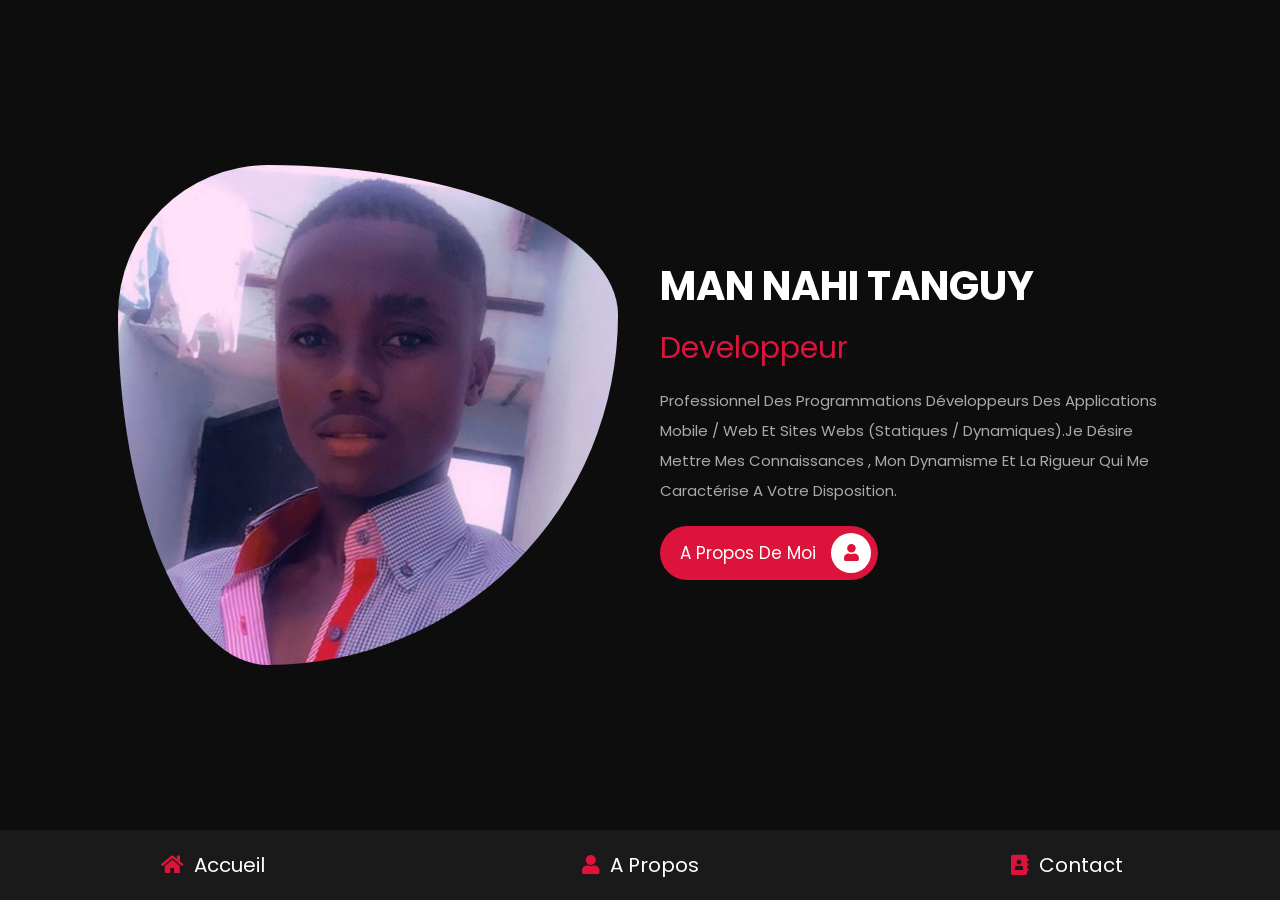
==== index.html @ 48108a49 "Add files via upload" ====
<!DOCTYPE html>
<html lang="fr">
<head>
    <meta charset="UTF-8">
    <meta http-equiv="X-UA-Compatible" content="IE=edge">
    <meta name="viewport" content="width=device-width, initial-scale=1.0">
    <link rel="shortcut icon" href="./images/logo.jpg" type="image/jpg">
    <title>Accueil mon cv</title>

    <!-- font awesome cdn link  -->
    <link rel="stylesheet" href="https://cdnjs.cloudflare.com/ajax/libs/font-awesome/5.15.4/css/all.min.css">

    <!-- custom css file link  -->
    <link rel="stylesheet" href="css/style.css">

</head>
<body>
    
<!-- navbar section starts  -->

<nav class="navbar">
    <a href="index.html"> <i class="fas fa-home"></i> <span>Accueil</span> </a>
    <a href="propos.html"> <i class="fas fa-user"></i> <span>A propos</span> </a>
    <a href="contact.html"> <i class="fas fa-address-book"></i> <span>contact</span> </a>
</nav>

<!-- navbar section ends -->

<!-- home section starts  -->

<section class="home">

    <div class="image">
        <img src="images/photo.jpg" alt="">
    </div>

    <div class="content">
        <div class="entete">
            <h3>MAN NAHI TANGUY</h3>
            <span>developpeur</span>
            <p>Professionnel des programmations développeurs des applications  mobile / web et sites webs (statiques / dynamiques).je désire mettre mes connaissances , mon dynamisme et la rigueur qui me caractérise a votre disposition. </p>
            <a href="propos.html" class="btn"> A propos de moi <i class="fas fa-user"></i> </a>
        </div>
    </div>

</section>

<!-- home section ends -->


</body>
</html>
---- css/style.css ----
@import url("https://fonts.googleapis.com/css2?family=Poppins:wght@100;300;400;500;600;700&display=swap");
* {
  font-family: 'Poppins', sans-serif;
  margin: 0;
  padding: 0;
  -webkit-box-sizing: border-box;
          box-sizing: border-box;
  text-decoration: none;
  outline: none;
  border: none;
  text-transform: capitalize;
}

html {
  font-size: 62.5%;
  overflow-x: hidden;
}

html::-webkit-scrollbar {
  width: 1rem;
}

html::-webkit-scrollbar-track {
  background: #0d0d0d;
}

html::-webkit-scrollbar-thumb {
  background: crimson;
  border-radius: 5rem;
}

body {
  background: #0d0d0d;
  padding-bottom: 6.5rem;
}
/*   entete pour anime nom et image*/
.entete {
 animation: entetes 2s  forwards;
}
@keyframes entetes {
  0%{
    transform: translateY(40rem) rotateY(-30deg) ;
  }
  100%{
    transform: translateY(0) rotateY(0);
    opacity: 1;
  }
  
}
.image{
  animation: secret 4s;
}
@keyframes secret {
  0%{
    transform: scale(1.2);
  }
  100%{
    transform: scale(1);
  }
  
}
/* animation cv et lettre de motivation */
.cv{
  animation: cvs 2s forwards;
}
.lm{
  animation: lms 2.4s forwards;
}
@keyframes cvs {
  0%{
    transform: translateY(27rem) rotateY(14deg);
  }
  100%{
    transform: translateY(0) rotateY(0);
    opacity: 1;
  }
  
}
@keyframes lms {
  0%{
    transform: translateY(-15rem) rotateY(21deg);
  }
  100%{
    transform: translateY(0) rotateY(0);
    opacity: 1;
  }
  
}
#pascal{
  height: 60px;
}
section {
  padding: 5rem 9%;
}

.heading {
  text-align: center;
  font-size: 6vw;
  color: #fff;
  margin-bottom: 3rem;
  text-transform: uppercase;
}

.heading span {
  text-transform: uppercase;
  color: crimson;
}

.btn {
  display: inline-block;
  margin-top: 1rem;
  border-radius: 5rem;
  background: crimson;
  padding: .7rem;
  font-size: 1.7rem;
  color: #fff;
  padding-left: 2rem;
}

.btn i {
  height: 4rem;
  width: 4rem;
  line-height: 4rem;
  font-size: 1.7rem;
  text-align: center;
  background: #fff;
  color: crimson;
  border-radius: 50%;
  margin-left: 1rem;
  -webkit-transition: .2s linear;
  transition: .2s linear;
}

.btn:hover i {
  margin-left: 2rem;
}

.navbar {
  position: fixed;
  bottom: 0;
  left: 0;
  right: 0;
  display: -webkit-box;
  display: -ms-flexbox;
  display: flex;
  z-index: 1000;
  -webkit-box-align: end;
      -ms-flex-align: end;
          align-items: flex-end;
}

.navbar a {
  padding: 2rem;
  font-size: 2rem;
  background: #1a1a1a;
  -webkit-box-flex: 1;
      -ms-flex: 1;
          flex: 1;
  color: #fff;
  text-align: center;
  -webkit-transition: .2s linear;
  transition: .2s linear;
}

.navbar a i {
  color: crimson;
  padding-right: .5rem;
}

.navbar a:hover {
  background: crimson;
  padding-bottom: 6rem;
}

.navbar a:hover i {
  color: #fff;
}

.home {
  display: -webkit-box;
  display: -ms-flexbox;
  display: flex;
  -webkit-box-align: center;
      -ms-flex-align: center;
          align-items: center;
  -ms-flex-wrap: wrap;
      flex-wrap: wrap;
  gap: 4rem;
  min-height: calc(100vh - 6.5rem);
}

.home .image {
  -webkit-box-flex: 1;
      -ms-flex: 1 1 42rem;
          flex: 1 1 42rem;
  text-align: center;
}

.home .image img {
  height: 50rem;
  width: 50rem;
  border-radius: 30% 70% 70% 30% / 30% 30% 70% 70%;
}

.home .content {
  -webkit-box-flex: 1;
      -ms-flex: 1 1 42rem;
          flex: 1 1 42rem;
}

.home .content h3 {
  color: #fff;
  font-size: 4rem;
  padding-bottom: .5rem;
}

.home .content span {
  font-size: 3rem;
  color: crimson;
  padding: .5rem 0;
  display: block;
}

.home .content p {
  font-size: 1.5rem;
  color: #aaa;
  padding: 1rem 0;
  line-height: 2;
}

.about .row {
  display: -webkit-box;
  display: -ms-flexbox;
  display: flex;
  -webkit-box-align: center;
      -ms-flex-align: center;
          align-items: center;
  -ms-flex-wrap: wrap;
      flex-wrap: wrap;
  gap: 2rem;
}

.about .row .info-container {
  -webkit-box-flex: 1;
      -ms-flex: 1 1 42rem;
          flex: 1 1 42rem;
}

.about .row .info-container h1 {
  font-size: 3rem;
  color: #fff;
  text-transform: uppercase;
  padding-bottom: 1rem;
}

.about .row .info-container .box-container {
  padding: 1rem 0;
  display: -webkit-box;
  display: -ms-flexbox;
  display: flex;
  -ms-flex-wrap: wrap;
      flex-wrap: wrap;
  gap: 2rem;
}

.about .row .info-container .box-container .box {
  -webkit-box-flex: 1;
      -ms-flex: 1 1 20rem;
          flex: 1 1 20rem;
}


.about .row .info-container .box-container .box h3 {
  font-size: 1.7rem;
  color: #fff;
  padding: 1rem 0;
  font-weight: normal;
}

.about .row .info-container .box-container .box h3 span {
  color: #aaa;
  font-weight: lighter;
}

.about .row .count-container {
  -webkit-box-flex: 1;
      -ms-flex: 1 1 42rem;
          flex: 1 1 42rem;
  display: -webkit-box;
  display: -ms-flexbox;
  display: flex;
  -ms-flex-wrap: wrap;
      flex-wrap: wrap;
  gap: 2rem;
}

.about .row .count-container .box {
  -webkit-box-flex: 1;
      -ms-flex: 1 1 20rem;
          flex: 1 1 20rem;
  padding: 3rem 4rem;
  border-radius: .5rem;
  background: #1a1a1a;
  -webkit-box-shadow: 0 0.5rem 1rem rgba(0, 0, 0, 0.7);
          box-shadow: 0 0.5rem 1rem rgba(0, 0, 0, 0.7);
}

.about .row .count-container .box h3 {
  font-size: 5rem;
  color: crimson;
}

.about .row .count-container .box p {
  font-size: 2rem;
  color: #aaa;
}

.skills .box-container {
  display: -ms-grid;
  display: grid;
  -ms-grid-columns: (minmax(16rem, 1fr))[auto-fit];
      grid-template-columns: repeat(auto-fit, minmax(16rem, 1fr));
  gap: 1.5rem;
}

.skills .box-container .box {
  padding: 2rem;
  text-align: center;
  -webkit-box-shadow: 0 0.5rem 1rem rgba(0, 0, 0, 0.7);
          box-shadow: 0 0.5rem 1rem rgba(0, 0, 0, 0.7);
  border-radius: .5rem;
  background: #1a1a1a;
}

.skills .box-container .box:hover {
  background: #fff;
}

.skills .box-container .box:hover h3 {
  color: #0d0d0d;
}

.skills .box-container .box img {
  height: 7rem;
  margin-bottom: 1rem;
}

.skills .box-container .box h3 {
  color: #fff;
  font-size: 1.7rem;
  font-weight: normal;
  text-transform: uppercase;
}

.education .box-container {
  display: -webkit-box;
  display: -ms-flexbox;
  display: flex;
  -ms-flex-wrap: wrap;
      flex-wrap: wrap;
}

.education .box-container .box {
  -webkit-box-flex: 1;
      -ms-flex: 1 1 40rem;
          flex: 1 1 40rem;
  margin-left: 2rem;
  padding-top: 0;
  padding-bottom: 0;
  padding-left: 3.5rem;
  padding-bottom: 3rem;
  border-left: 0.1rem solid #aaa;
  position: relative;
}

.education .box-container .box i {
  height: 4.5rem;
  width: 4.5rem;
  line-height: 4.5rem;
  font-size: 1.7rem;
  border-radius: 50%;
  background: crimson;
  color: #fff;
  text-align: center;
  position: absolute;
  top: -1rem;
  left: -2.5rem;
}

.education .box-container .box span {
  font-size: 1.7rem;
  color: #fff;
  border-radius: 5rem;
  padding: .5rem 1.5rem;
  background: #1a1a1a;
}

.education .box-container .box h3 {
  font-size: 2rem;
  padding: 1rem 0;
  color: #fff;
  padding-top: 3rem;
  font-weight: normal;
}

.education .box-container .box p {
  font-size: 1.5rem;
  color: #aaa;
  line-height: 2;
}

.contact .row {
  display: -webkit-box;
  display: -ms-flexbox;
  display: flex;
  -webkit-box-align: center;
      -ms-flex-align: center;
          align-items: center;
  -ms-flex-wrap: wrap;
      flex-wrap: wrap;
  gap: 2rem;
}

.contact .row .info-container {
  width: 40rem;
}

.contact .row .info-container h1 {
  font-size: 3rem;
  text-transform: uppercase;
  color: #fff;
  padding-bottom: 1rem;
}

.contact .row .info-container p {
  font-size: 1.5rem;
  line-height: 2;
  color: #aaa;
  padding: 1rem 0;
}

.contact .row .info-container .box-container {
  padding: 2rem 0;
}

.contact .row .info-container .box-container .box {
  display: -webkit-box;
  display: -ms-flexbox;
  display: flex;
  gap: 2rem;
  padding: 1rem 0;
}

.contact .row .info-container .box-container .box i {
  font-size: 3rem;
  color: crimson;
}

.contact .row .info-container .box-container .box h3 {
  font-size: 2rem;
  color: #fff;
}

.contact .row .info-container .share a {
  font-size: 2rem;
  height: 4.5rem;
  width: 4.5rem;
  line-height: 4.5rem;
  border-radius: 50%;
  background: #1a1a1a;
  color: #fff;
  text-align: center;
  margin-right: .3rem;
}

.contact .row .info-container .share a:hover {
  background: crimson;
}

.contact .row form {
  -webkit-box-flex: 1;
      -ms-flex: 1 1 42rem;
          flex: 1 1 42rem;
}

.contact .row form .inputBox {
  display: -webkit-box;
  display: -ms-flexbox;
  display: flex;
  -ms-flex-wrap: wrap;
      flex-wrap: wrap;
  -webkit-box-pack: justify;
      -ms-flex-pack: justify;
          justify-content: space-between;
}

.contact .row form .inputBox input {
  width: 49%;
}

.contact .row form .inputBox input,
.contact .row form textarea {
  border-radius: 5rem;
  padding: 1.2rem 1.8rem;
  font-size: 1.6rem;
  color: #fff;
  text-transform: none;
  margin: .7rem 0;
  background: #1a1a1a;
}

.contact .row form textarea {
  width: 100%;
  border-radius: 1rem;
  resize: none;
  height: 25rem;
}

.contact .row form .btn {
  padding: 1rem 3rem;
  cursor: pointer;
}

.contact .row form .btn:hover {
  background: #fff;
  color: #0d0d0d;
}

@media (max-width: 1200px) {
  html {
    font-size: 55%;
  }
  section {
    padding: 3rem 2rem;
  }
}

@media (max-width: 768px) {
  .heading {
    font-size: 12vw;
  }
  .navbar a i {
    padding: 0;
  }
  .navbar a span {
    display: none;
  }
  .navbar a:hover {
    padding-bottom: 2rem;
  }
  .home {
    text-align: center;
    gap: 2rem;
  }
  .home .image img {
    height: 30rem;
    width: 30rem;
  }
  .home .content h3 {
    font-size: 3rem;
  }
  .home .content span {
    font-size: 2.5rem;
  }
  .contact .row form .inputBox input {
    width: 100%;
    margin-bottom: 1rem;
  }
}

@media (max-width: 450px) {
  html {
    font-size: 50%;
  }
}
.share{
  padding: 5px;
  display: flex;
  margin:5px;
}
.facebook{
  width: 30px;
  height: 25px;
  margin-right: 9px;
}
.twitter{
  width: 30px;
  height: 20px;
}
.instagram{
  width: 35px;
  height: 20px;
}
.whatsapp{
  width: 30px;
  height: 25px;
}
/*# sourceMappingURL=style.css.map */
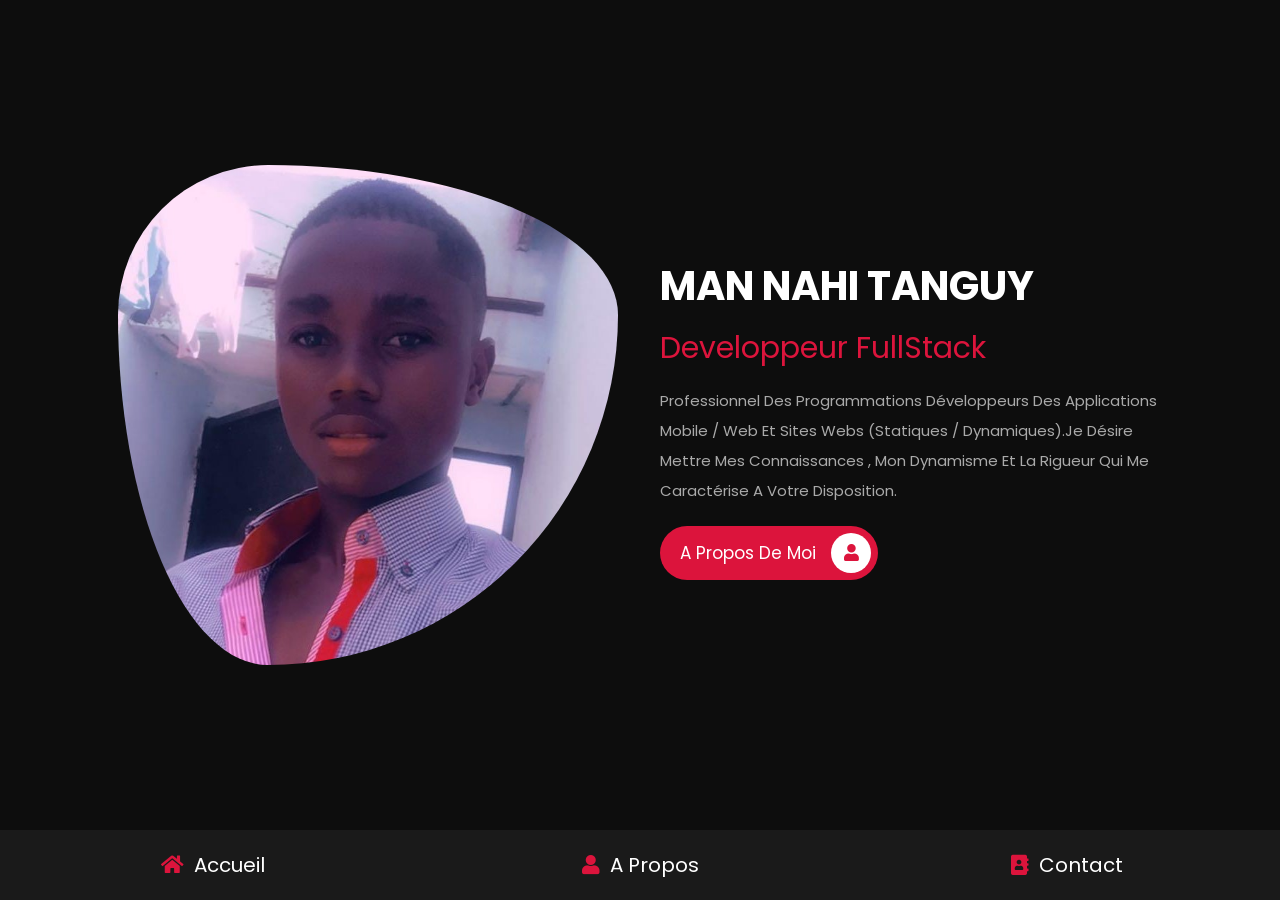
==== commit 492f838a: "Update index.html" ====
--- a/index.html
+++ b/index.html
@@ -37,7 +37,7 @@
     <div class="content">
         <div class="entete">
             <h3>MAN NAHI TANGUY</h3>
-            <span>developpeur</span>
+            <span>developpeur FullStack </span>
             <p>Professionnel des programmations développeurs des applications  mobile / web et sites webs (statiques / dynamiques).je désire mettre mes connaissances , mon dynamisme et la rigueur qui me caractérise a votre disposition. </p>
             <a href="propos.html" class="btn"> A propos de moi <i class="fas fa-user"></i> </a>
         </div>
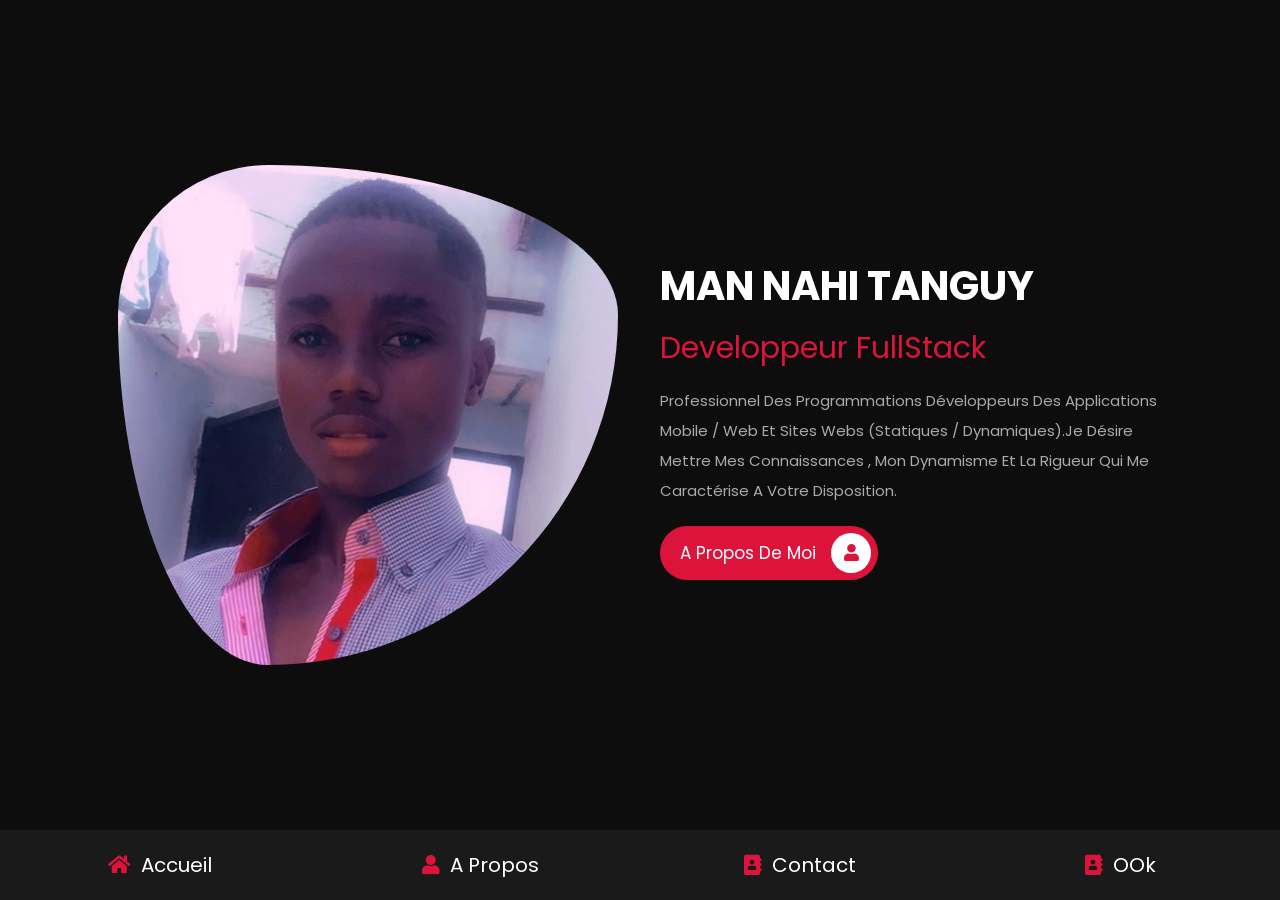
==== commit a0af040f: "Update index.html" ====
--- a/index.html
+++ b/index.html
@@ -2,8 +2,8 @@
 <html lang="fr">
 <head>
     <meta charset="UTF-8">
-    <meta http-equiv="X-UA-Compatible" content="IE=edge">
-    <meta name="viewport" content="width=device-width, initial-scale=1.0">
+    <meta http-equiv="X-UA-Compatible" content="IE=edge"> 
+    <meta name="viewport" content="width=device-width, initial-scale=1.0"> 
     <link rel="shortcut icon" href="./images/logo.jpg" type="image/jpg">
     <title>Accueil mon cv</title>
 
@@ -22,6 +22,7 @@
     <a href="index.html"> <i class="fas fa-home"></i> <span>Accueil</span> </a>
     <a href="propos.html"> <i class="fas fa-user"></i> <span>A propos</span> </a>
     <a href="contact.html"> <i class="fas fa-address-book"></i> <span>contact</span> </a>
+        <a href="nage.html"> <i class="fas fa-address-book"></i> <span>OOk</span> </a>
 </nav>
 
 <!-- navbar section ends -->
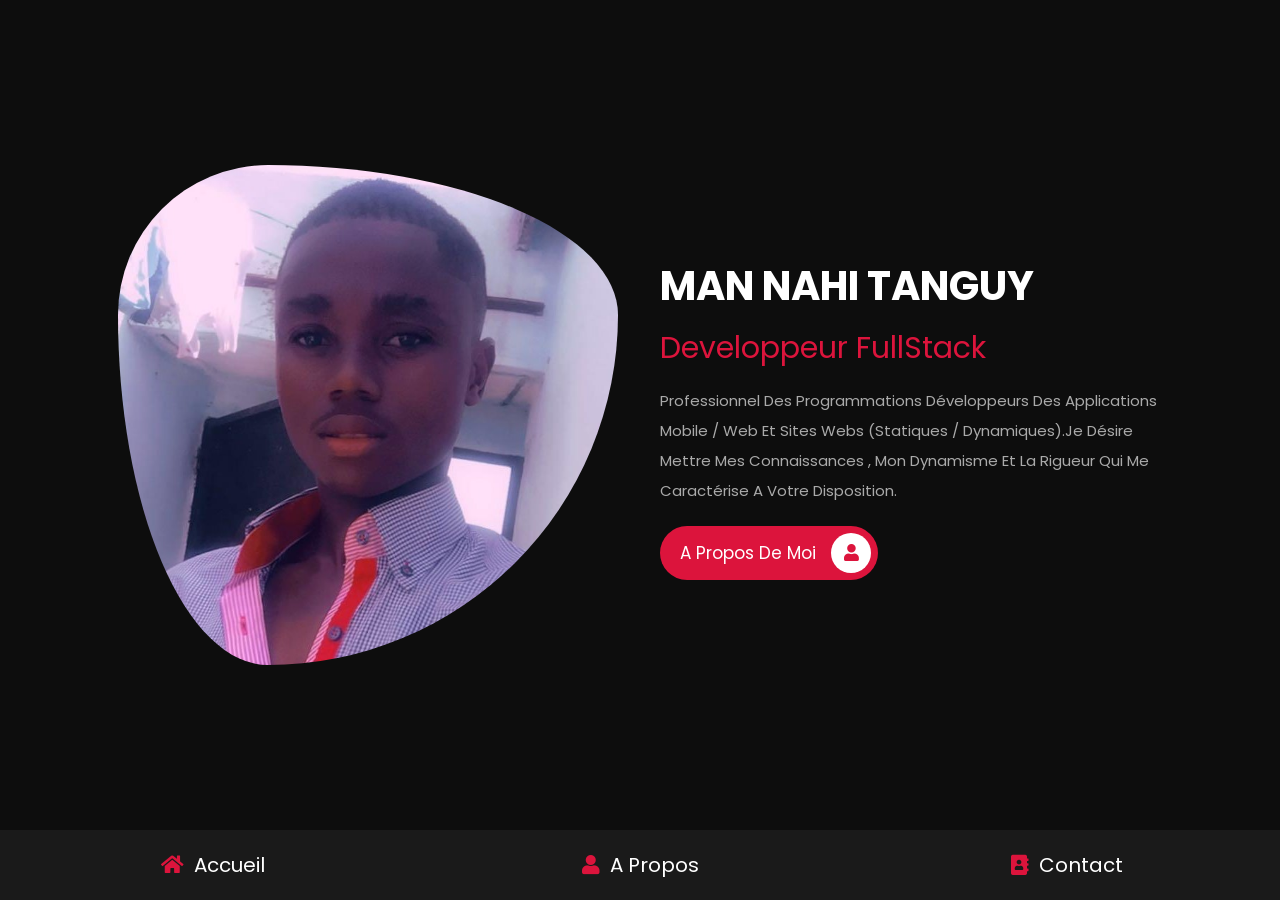
==== commit 12e55247: "Update index.html" ====
--- a/index.html
+++ b/index.html
@@ -22,7 +22,7 @@
     <a href="index.html"> <i class="fas fa-home"></i> <span>Accueil</span> </a>
     <a href="propos.html"> <i class="fas fa-user"></i> <span>A propos</span> </a>
     <a href="contact.html"> <i class="fas fa-address-book"></i> <span>contact</span> </a>
-        <a href="nage.html"> <i class="fas fa-address-book"></i> <span>OOk</span> </a>
+<!--         <a href="nage.html"> <i class="fas fa-address-book"></i> <span>OOk</span> </a> -->
 </nav>
 
 <!-- navbar section ends -->
